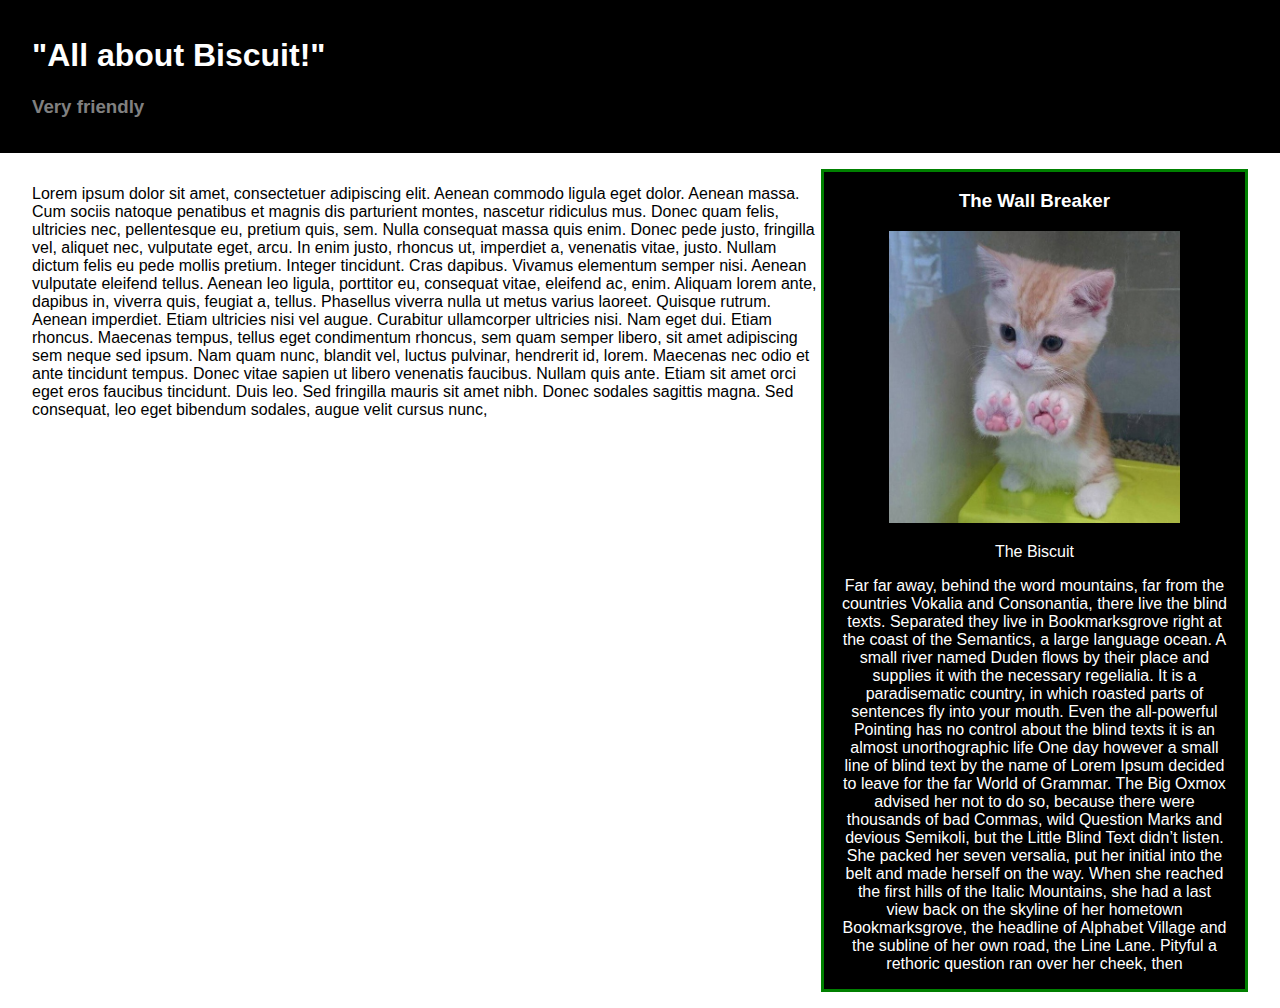
==== biscuit-pro.html @ ad001c16 "mouckup practice project added" ====
<!DOCTYPE html >
<html lang="en-US">
	<head>
		<meta charset="utf-8">
		<title>Thandassary Sidarthan</title>
		<link rel="stylesheet" type="text/css" href="./styles/kitties-to-go.css">
	</head>
	<body>
		<header>
			<h1>"All about Biscuit!"</h1>
			<h3>Very friendly</h3>
		</header>
		<main>
			<p>
      Lorem ipsum dolor sit amet, consectetuer adipiscing elit. Aenean commodo ligula eget dolor. Aenean massa. Cum sociis natoque penatibus et magnis dis parturient montes, nascetur ridiculus mus. Donec quam felis, ultricies nec, pellentesque eu, pretium quis, sem. Nulla consequat massa quis enim. Donec pede justo, fringilla vel, aliquet nec, vulputate eget, arcu. In enim justo, rhoncus ut, imperdiet a, venenatis vitae, justo. Nullam dictum felis eu pede mollis pretium. Integer tincidunt. Cras dapibus. Vivamus elementum semper nisi. Aenean vulputate eleifend tellus. Aenean leo ligula, porttitor eu, consequat vitae, eleifend ac, enim. Aliquam lorem ante, dapibus in, viverra quis, feugiat a, tellus. Phasellus viverra nulla ut metus varius laoreet. Quisque rutrum. Aenean imperdiet. Etiam ultricies nisi vel augue. Curabitur ullamcorper ultricies nisi. Nam eget dui. Etiam rhoncus. Maecenas tempus, tellus eget condimentum rhoncus, sem quam semper libero, sit amet adipiscing sem neque sed ipsum. Nam quam nunc, blandit vel, luctus pulvinar, hendrerit id, lorem. Maecenas nec odio et ante tincidunt tempus. Donec vitae sapien ut libero venenatis faucibus. Nullam quis ante. Etiam sit amet orci eget eros faucibus tincidunt. Duis leo. Sed fringilla mauris sit amet nibh. Donec sodales sagittis magna. Sed consequat, leo eget bibendum sodales, augue velit cursus nunc,
			</p>
			<div class="side-bar-container">
				<div>
					<h3>The Wall Breaker</h3>
					<img alt="Bis" src="./images/wall-breaker.jpg">
					<p>The Biscuit</p>
					<p>
								Far far away, behind the word mountains, far from the countries Vokalia and Consonantia, there live the blind texts. Separated they live in Bookmarksgrove right at the coast of the Semantics, a large language ocean. A small river named Duden flows by their place and supplies it with the necessary regelialia. It is a paradisematic country, in which roasted parts of sentences fly into your mouth. Even the all-powerful Pointing has no control about the blind texts it is an almost unorthographic life One day however a small line of blind text by the name of Lorem Ipsum decided to leave for the far World of Grammar. The Big Oxmox advised her not to do so, because there were thousands of bad Commas, wild Question Marks and devious Semikoli, but the Little Blind Text didn’t listen. She packed her seven versalia, put her initial into the belt and made herself on the way. When she reached the first hills of the Italic Mountains, she had a last view back on the skyline of her hometown Bookmarksgrove, the headline of Alphabet Village and the subline of her own road, the Line Lane. Pityful a rethoric question ran over her cheek, then
					 </p>
				  </div>
				</div>
		</main>
	</body>
</html>
---- styles/kitties-to-go.css ----
* {box-sizing: border-box;}

html {
  font-size: 16px;
  font-family: "Helvetica Neue", Helvetica, Arial, sans-serif;
}

body {
  margin: 0;
}

main {
  display: flex;
  flex-direction: row;
  justify-content: space-between;
  margin: 1rem 2rem 1rem 2rem;
}

header {
  background: black;
  color: white;
  padding: 1rem 2rem 1rem 2rem;
}

#book-cat {
  float: right;
  color: red;
}

header h3 {
  color: gray;
}

nav {
  background: gray;
  padding: 1rem;
}

nav a {
  padding-left: 2rem;
}

img {
  width: 75%
}

.cat-story-container {
  width: 60rem;
  padding-right: 2rem;
}

.cat-content {
  margin-bottom: 2rem;
}

.cat-image-container {
  border: 3px solid black;
  width: 20rem;
  text-align: center;
  padding: 0rem 1rem;
}

.cat-link {
  display: flex;
  flex-direction: row-reverse;
  justify-content: space-between;
  text-align: left;
  align-items: flex-end;
  margin-bottom: 2rem;
}

.book-now {
  color: red;
  width: 6rem;
}

.caption {
  width: 10em;
  margin: 0;
}

footer {
  height: 10rem;
  background: black;
  color: white;
  text-align: center;
  position: relative;
}

.contacts-addr {
  text-align: left;
  font-style:normal;
  font-size: 1rem;
}

#cont-cat {
  float: left;
  color: red;
}

#copyright {
  position: absolute;
  bottom: 5px;
  width: 100%;
}

.side-bar-container {
  border: 3px solid green;
  width: 300rem;
  text-align: center;
  padding: 0rem 1rem;
  background: black;
  color: white;
}
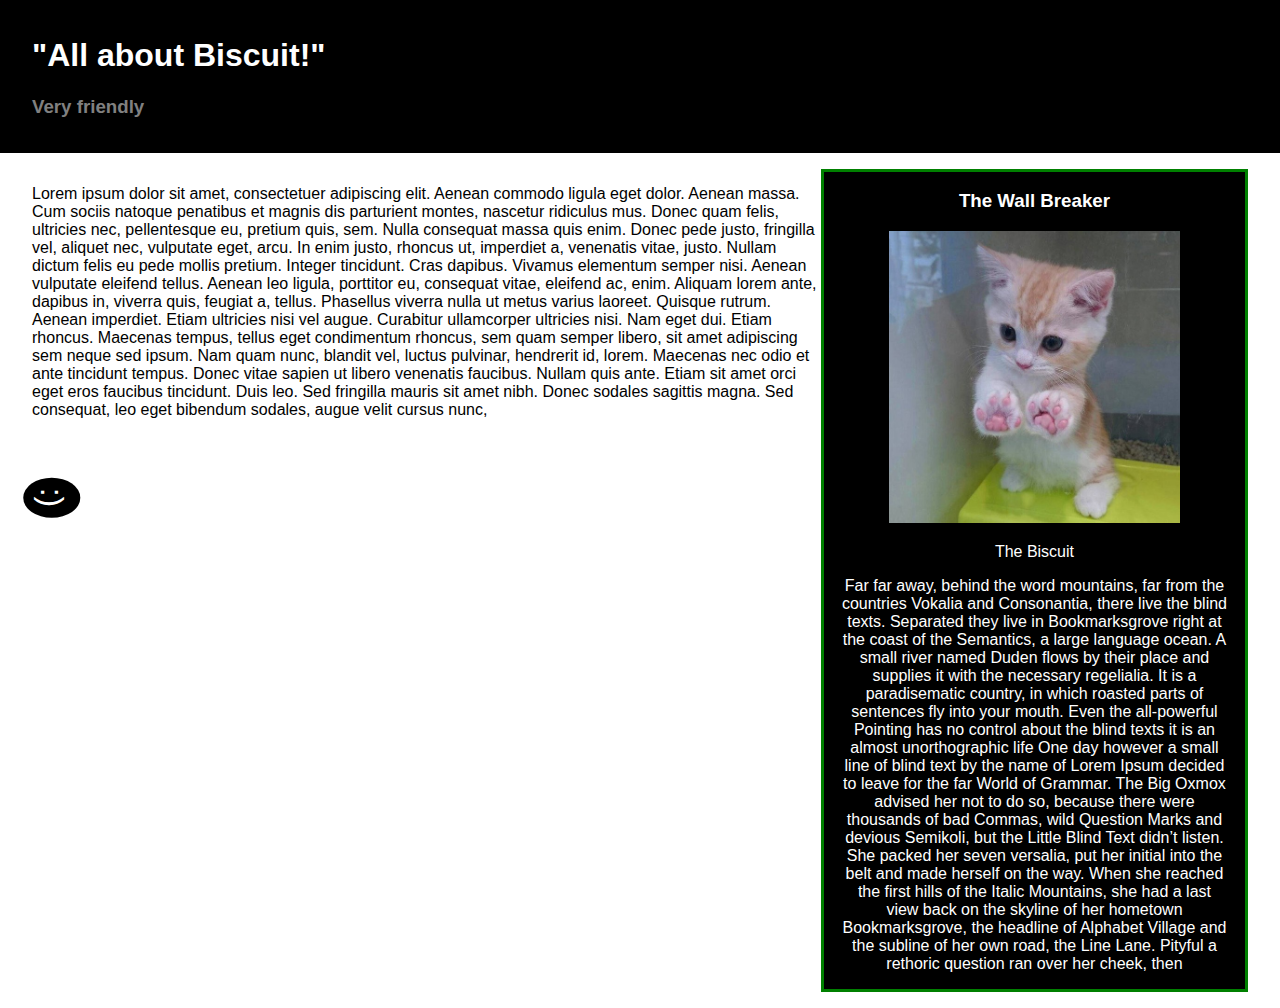
==== commit 6344e5e6: "Added UX features to the html file" ====
--- a/biscuit-pro.html
+++ b/biscuit-pro.html
@@ -4,6 +4,7 @@
 		<meta charset="utf-8">
 		<title>Thandassary Sidarthan</title>
 		<link rel="stylesheet" type="text/css" href="./styles/kitties-to-go.css">
+		<link rel="stylesheet" type="text/css" href="./styles/kitties-to-go-ux.css">
 	</head>
 	<body>
 		<header>
@@ -12,9 +13,10 @@
 		</header>
 		<main>
 			<p>
-      Lorem ipsum dolor sit amet, consectetuer adipiscing elit. Aenean commodo ligula eget dolor. Aenean massa. Cum sociis natoque penatibus et magnis dis parturient montes, nascetur ridiculus mus. Donec quam felis, ultricies nec, pellentesque eu, pretium quis, sem. Nulla consequat massa quis enim. Donec pede justo, fringilla vel, aliquet nec, vulputate eget, arcu. In enim justo, rhoncus ut, imperdiet a, venenatis vitae, justo. Nullam dictum felis eu pede mollis pretium. Integer tincidunt. Cras dapibus. Vivamus elementum semper nisi. Aenean vulputate eleifend tellus. Aenean leo ligula, porttitor eu, consequat vitae, eleifend ac, enim. Aliquam lorem ante, dapibus in, viverra quis, feugiat a, tellus. Phasellus viverra nulla ut metus varius laoreet. Quisque rutrum. Aenean imperdiet. Etiam ultricies nisi vel augue. Curabitur ullamcorper ultricies nisi. Nam eget dui. Etiam rhoncus. Maecenas tempus, tellus eget condimentum rhoncus, sem quam semper libero, sit amet adipiscing sem neque sed ipsum. Nam quam nunc, blandit vel, luctus pulvinar, hendrerit id, lorem. Maecenas nec odio et ante tincidunt tempus. Donec vitae sapien ut libero venenatis faucibus. Nullam quis ante. Etiam sit amet orci eget eros faucibus tincidunt. Duis leo. Sed fringilla mauris sit amet nibh. Donec sodales sagittis magna. Sed consequat, leo eget bibendum sodales, augue velit cursus nunc,
-			</p>
-			<div class="side-bar-container">
+      	Lorem ipsum dolor sit amet, consectetuer adipiscing elit. Aenean commodo ligula eget dolor. Aenean massa. Cum sociis natoque penatibus et magnis dis parturient montes, nascetur ridiculus mus. Donec quam felis, ultricies nec, pellentesque eu, pretium quis, sem. Nulla consequat massa quis enim. Donec pede justo, fringilla vel, aliquet nec, vulputate eget, arcu. In enim justo, rhoncus ut, imperdiet a, venenatis vitae, justo. Nullam dictum felis eu pede mollis pretium. Integer tincidunt. Cras dapibus. Vivamus elementum semper nisi. Aenean vulputate eleifend tellus. Aenean leo ligula, porttitor eu, consequat vitae, eleifend ac, enim. Aliquam lorem ante, dapibus in, viverra quis, feugiat a, tellus. Phasellus viverra nulla ut metus varius laoreet. Quisque rutrum. Aenean imperdiet. Etiam ultricies nisi vel augue. Curabitur ullamcorper ultricies nisi. Nam eget dui. Etiam rhoncus. Maecenas tempus, tellus eget condimentum rhoncus, sem quam semper libero, sit amet adipiscing sem neque sed ipsum. Nam quam nunc, blandit vel, luctus pulvinar, hendrerit id, lorem. Maecenas nec odio et ante tincidunt tempus. Donec vitae sapien ut libero venenatis faucibus. Nullam quis ante. Etiam sit amet orci eget eros faucibus tincidunt. Duis leo. Sed fringilla mauris sit amet nibh. Donec sodales sagittis magna. Sed consequat, leo eget bibendum sodales, augue velit cursus nunc,
+				<br>
+				<span class="transit-cat-walk">:)</span>
+				<div class="side-bar-container">
 				<div>
 					<h3>The Wall Breaker</h3>
 					<img alt="Bis" src="./images/wall-breaker.jpg">
@@ -22,7 +24,7 @@
 					<p>
 								Far far away, behind the word mountains, far from the countries Vokalia and Consonantia, there live the blind texts. Separated they live in Bookmarksgrove right at the coast of the Semantics, a large language ocean. A small river named Duden flows by their place and supplies it with the necessary regelialia. It is a paradisematic country, in which roasted parts of sentences fly into your mouth. Even the all-powerful Pointing has no control about the blind texts it is an almost unorthographic life One day however a small line of blind text by the name of Lorem Ipsum decided to leave for the far World of Grammar. The Big Oxmox advised her not to do so, because there were thousands of bad Commas, wild Question Marks and devious Semikoli, but the Little Blind Text didn’t listen. She packed her seven versalia, put her initial into the belt and made herself on the way. When she reached the first hills of the Italic Mountains, she had a last view back on the skyline of her hometown Bookmarksgrove, the headline of Alphabet Village and the subline of her own road, the Line Lane. Pityful a rethoric question ran over her cheek, then
 					 </p>
-				  </div>
+			    </div>
 				</div>
 		</main>
 	</body>
--- a/styles/kitties-to-go.css
+++ b/styles/kitties-to-go.css
@@ -51,6 +51,8 @@
 
 .cat-content {
   margin-bottom: 2rem;
+  font-family: 'Lato', sans-serif;
+  font-size: 25px;
 }
 
 .cat-image-container {
--- a/styles/kitties-to-go-ux.css
+++ b/styles/kitties-to-go-ux.css
@@ -0,0 +1,25 @@
+
+
+#highlight-text p:nth-of-type(2) {
+  background: rgb(0, 255, 255);
+}
+
+.transit-cat-walk {
+  display:inline-block;
+  position: relative;
+  top: 30px;
+  background: rgb(0, 0, 0);
+  margin-top: 20px;
+  padding: 10px;
+
+  border-radius: 50%;
+  font-size: 2rem;
+  text-align: center;
+  color:white;
+  transform: rotate(90deg);
+}
+
+.transit-cat-walk:hover {
+  transition: all 15s linear 0s;
+  transform: translate(90vh);
+}
